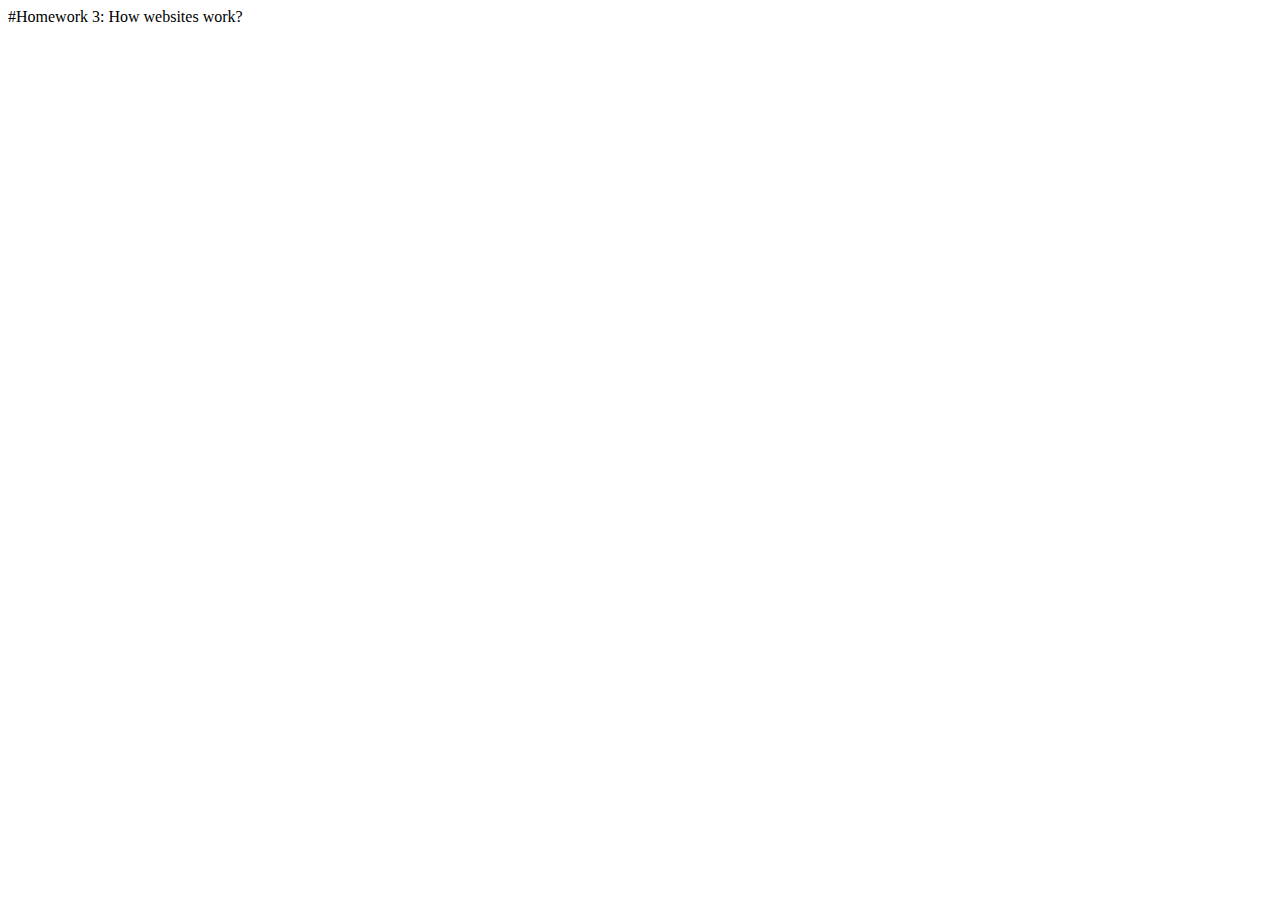
==== index.html @ 6d77a736 "Initial commit" ====
<!DOCTYPE html>
<!-- 
    SITE 1101 Principles of Information Systems Fall 2022 
    (c)2022 by Name Surname 
    Submitted in partial fulfillment of the requirements of the course.
-->
<html>
    <head>
        <title>Homework 3: How websites work?</title>       
    </head>
    <body>
        #Homework 3: How websites work?
    </body>
</html>
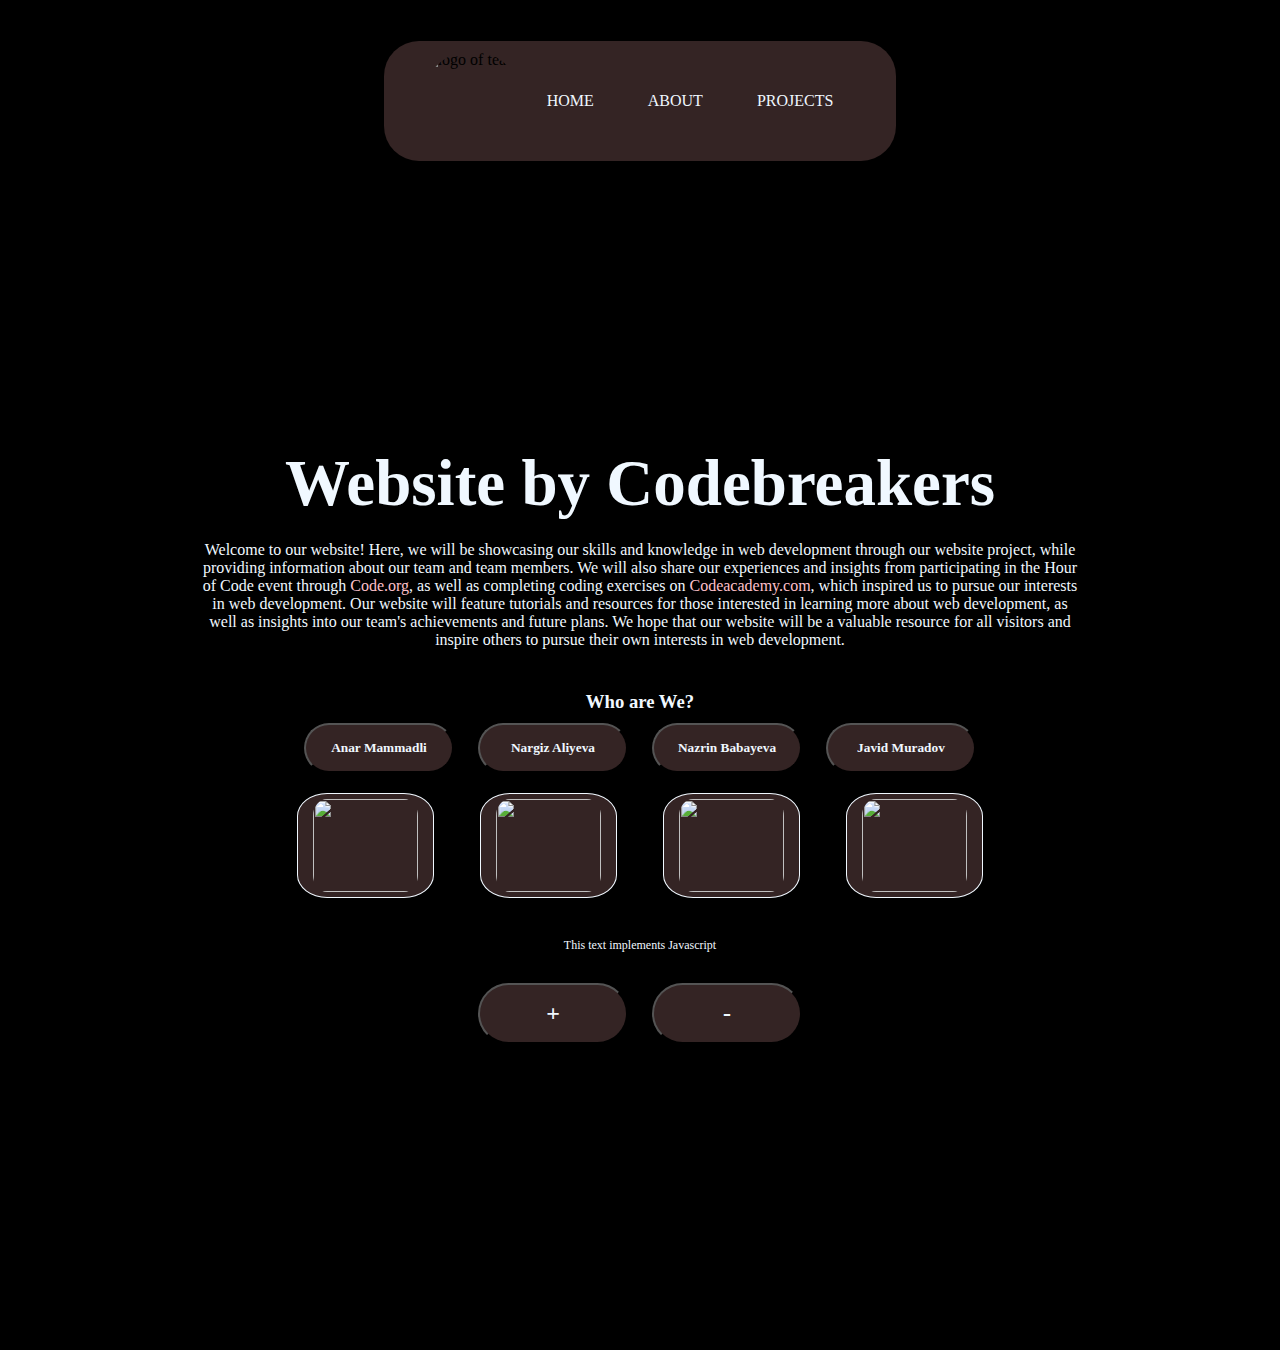
==== commit 41c9b35b: "Add files via upload" ====
--- a/index.html
+++ b/index.html
@@ -1,14 +1,44 @@
-<!DOCTYPE html>
-<!-- 
-    SITE 1101 Principles of Information Systems Fall 2022 
-    (c)2022 by Name Surname 
-    Submitted in partial fulfillment of the requirements of the course.
--->
-<html>
-    <head>
-        <title>Homework 3: How websites work?</title>       
-    </head>
-    <body>
-        #Homework 3: How websites work?
-    </body>
+<!DOCTYPE html>
+<html>
+    <head>
+        <title>Codebreakers</title>
+        <link rel='stylesheet' href="style.css">
+        <script src="app.js"></script>
+    </head>
+    <body>
+        <div class="banner">
+            <div class="navbar">
+                <img src="2.jpg" alt="logo of team" class="logo" width="100" height="100">
+                <ul>
+                    <li><a href="index.html">HOME</a></li>
+                    <li><a href="about.html">ABOUT</a></li>
+                    <li><a href="project.html">PROJECTS</a></li>
+                </ul>
+            </div>
+            <div class="content">
+                <h1>Website by Codebreakers</h1>
+                <p>Welcome to our website! Here, we will be showcasing our skills and knowledge in web development through our website project, while providing information about our team and team members. We will also share our experiences and insights from participating in the Hour of Code event through <a class='link' href='https://www.code.org/'>Code.org</a>, as well as completing coding exercises on <a href='https://www.codecademy.com/'>Codeacademy.com</a>, which inspired us to pursue our interests in web development. Our website will feature tutorials and resources for those interested in learning more about web development, as well as insights into our team's achievements and future plans. We hope that our website will be a valuable resource for all visitors and inspire others to pursue their own interests in web development.</p>
+                <h3 class="whoAreWe"><br>Who are We?</h3>
+                <button type="button"><a href="members.html">Anar Mammadli</a></button>
+                <button type="button"><a href="members.html">Nargiz Aliyeva</a></button>
+                <button type="button"><a href="members.html">Nazrin Babayeva</a></button>
+                <button type="button"><a href="members.html">Javid Muradov</a></button>
+                <h1 class="intro">
+                    <img src="Anar.jpg" height="100px" width="100px"/>
+                    <img src="Nargiz.jpg" height="100px" width="100px"/>
+                    <img src="Nazrin.jpg" height="100px" width="100px"/>
+                    <img src="Cavid.jpg" height="100px" width="100px"/>
+                </h1>
+                <div class = 'Javascript'>
+                    <p class = 'JavascriptText' id = 'JavascriptImplement'>This text implements Javascript</p>  
+                    <div>
+                        <button class="buttonJavascript" onclick = "increasefont()">+</button>
+                        <button class="buttonJavascript" onclick = "decreasefont()">-</button>
+                    </div>
+                </div>
+            </div>
+
+        </div>
+
+    </body>
 </html>--- a/style.css
+++ b/style.css
@@ -0,0 +1,132 @@
+*{
+    padding: 0;
+    margin: 0;
+    font-family:Georgia, 'Times New Roman', Times, serif;
+}
+.banner{
+    position: relative;
+    height: 150vh;
+    width: 100%;
+    background-color: black;
+    background-position: center center;
+    background-attachment: fixed;
+    background-color: black;
+    background-size: cover;
+    
+}
+.banner::before{
+    content: "";
+    width: 100%;
+    background-image: url("1.jpg");
+    height: 150vh;
+    background-position: right;
+    top: 0;
+    right: 0;
+    left: 0;
+    bottom: 0;
+    position: absolute;
+    opacity: 20%;
+    background-size: cover;
+    
+}
+.navbar{
+    background-color: rgb(52, 36, 36);
+    position: relative;
+    display: flex;
+    width: 40%;
+    margin: auto;
+    top: 3%;
+    padding: 10px 0px;
+    border-radius: 35px;
+    align-items: center;
+    justify-content: center;
+}
+.logo{
+    cursor: pointer;
+    border-radius: 100%;
+}
+.navbar ul li{
+    list-style-type: none;
+    display: inline-block;
+    margin:  0 25px;
+}
+.navbar ul li a{
+    text-decoration: none;
+    color: aliceblue;
+}
+.navbar ul li a:hover{
+    box-shadow: 0px 2px rgb(133, 10, 10);
+    color: black;
+    transition: 0.5s;
+}
+.content{
+    position:absolute;
+   text-align: center;
+    top: 33%;
+    color: aliceblue;   
+}
+.content h1{
+    text-align: center;
+    font-size: 65px;
+}
+.content p{
+    margin: 10px auto;
+    text-align: center;
+    padding: 10px 200px;
+}
+button{
+    width: 150px;
+    background-color: rgb(52, 36, 36);
+    color: aliceblue;
+    padding: 15px 15px;
+    margin: 10px 10px;
+    text-align: center;
+    border-radius: 35px;
+    font-weight: 700;
+}
+button:hover{
+    transition: 90ms;
+   transition: 0.7s;
+}
+p a:link {
+    color: pink;
+    text-decoration: none;
+  }
+p a:visited {
+    color: palevioletred;
+    text-decoration: none;
+  }
+  
+button a{
+    text-decoration: none;
+    color: aliceblue;
+
+}
+button a:hover{
+    color: rgb(0, 0, 0);
+    box-shadow: 0px 2px rgb(133, 10, 10);
+    transition: 90ms;
+    transition: 0.7s;
+
+}
+.intro img{
+    height: 93px;
+    width: 105px;
+    margin: 10px 15px;
+    padding: 5px 15px;
+    background-color: rgb(52, 36, 36);
+    border-radius: 22%;
+    border-color: 5px rgb(0, 0, 0);
+    border: 1px solid;
+}
+
+.Javascript{
+    margin: 20px;
+}
+
+.JavascriptText{
+    font-size: 12px;
+}
+.buttonJavascript{
+    font-size: 24px;
+}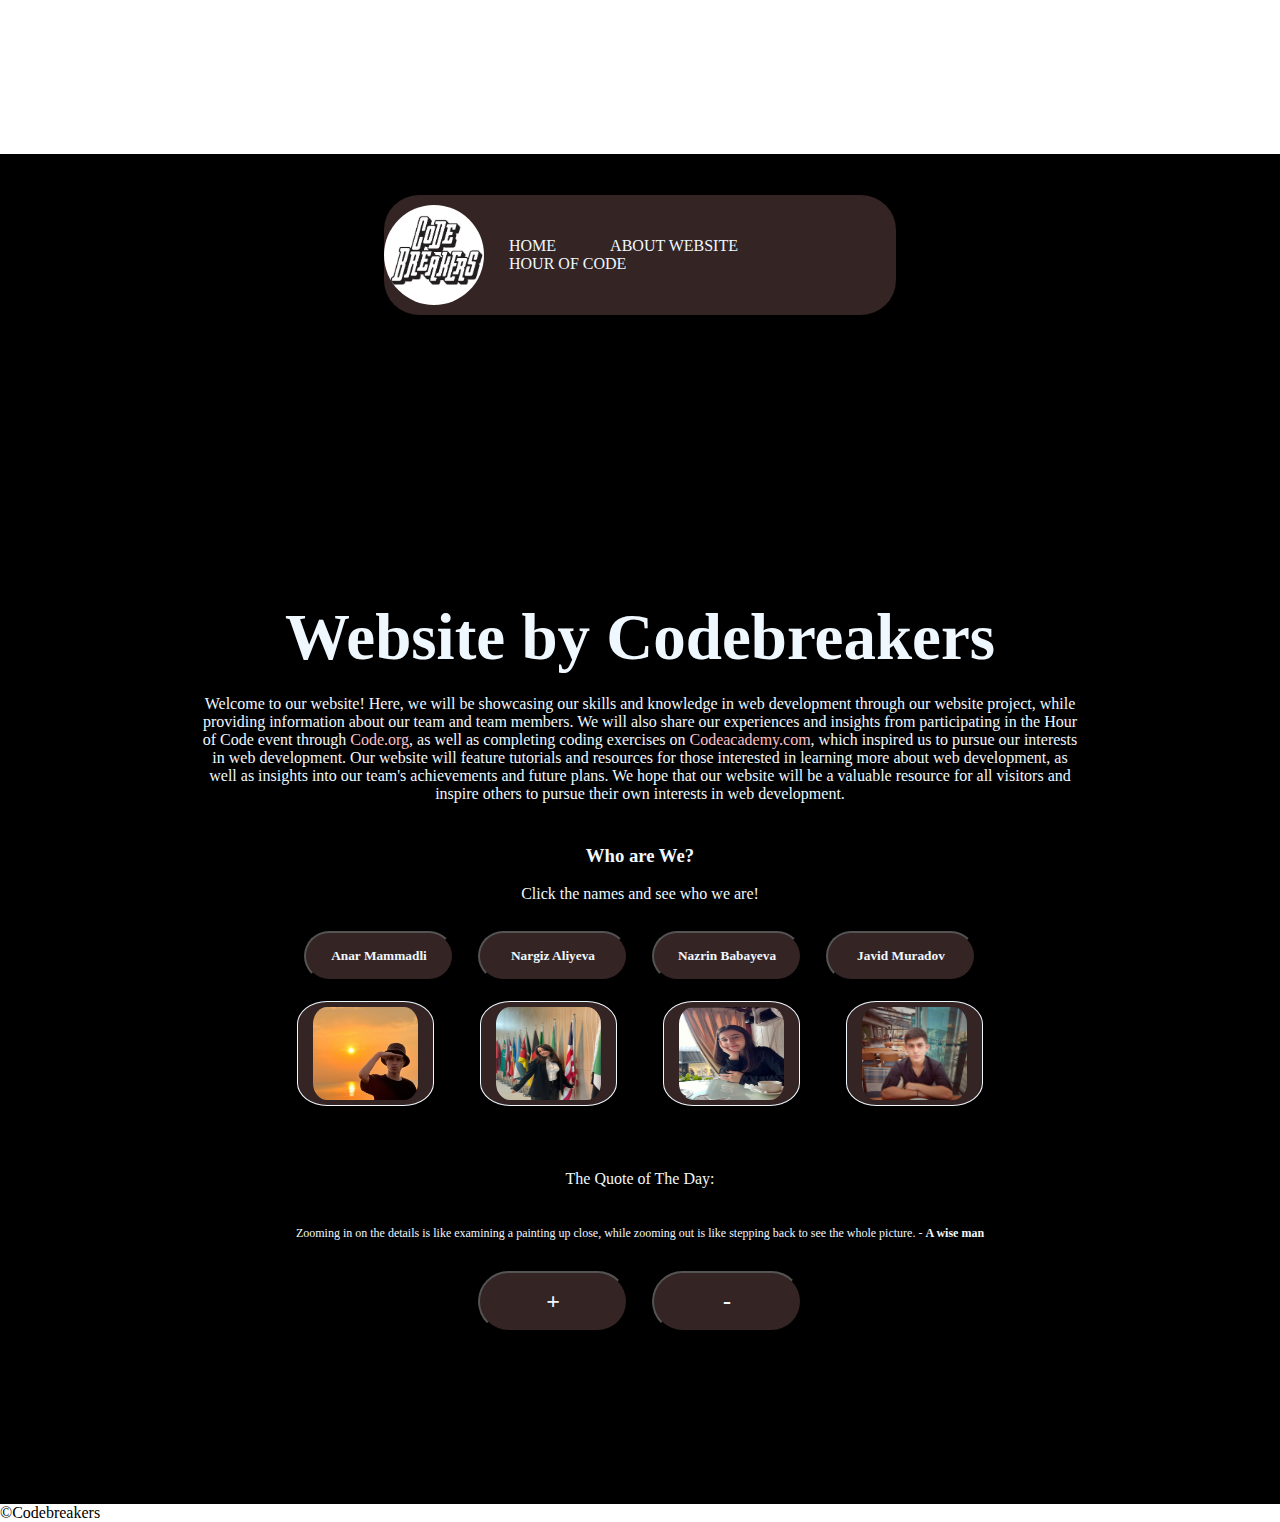
==== commit 0cdf98ef: "Update index.html" ====
--- a/index.html
+++ b/index.html
@@ -1,44 +1,73 @@
 <!DOCTYPE html>
 <html>
     <head>
+        <meta charset="UTF-8">
+        <meta http-equiv="X-UA-Compatible" content="IE=edge">
+        <meta name="viewport" content="width=device-width, initial-scale=1.0">
+<style>
+body{
+        touch-action: manipulation;
+    }
+    
+</style>
+
+<video id="video-background" preload="auto" autoplay loop muted>
+    <source src="media/video2.mp4" type="video/mp4" />
+</video>
         <title>Codebreakers</title>
+        <link rel="icon" href="media/2.jpg">
         <link rel='stylesheet' href="style.css">
-        <script src="app.js"></script>
+        <script src="app.js"></script>    
     </head>
     <body>
-        <div class="banner">
+        <audio autoplay loop volume="0.3" preload="auto">
+            <source src="media/hj.mp3" type="audio/mp3">
+          </audio>
+        <div class="banner"> 
             <div class="navbar">
-                <img src="2.jpg" alt="logo of team" class="logo" width="100" height="100">
+                <img src="media/2.jpg" alt="logo of team" class="logo" width="100" height="100">
                 <ul>
                     <li><a href="index.html">HOME</a></li>
-                    <li><a href="about.html">ABOUT</a></li>
-                    <li><a href="project.html">PROJECTS</a></li>
+                    <li><a href="about.html">ABOUT WEBSITE</a></li>
+                    <li><a href="project.html">HOUR OF CODE</a></li>
                 </ul>
             </div>
-            <div class="content">
+            <div class="content"> 
                 <h1>Website by Codebreakers</h1>
-                <p>Welcome to our website! Here, we will be showcasing our skills and knowledge in web development through our website project, while providing information about our team and team members. We will also share our experiences and insights from participating in the Hour of Code event through <a class='link' href='https://www.code.org/'>Code.org</a>, as well as completing coding exercises on <a href='https://www.codecademy.com/'>Codeacademy.com</a>, which inspired us to pursue our interests in web development. Our website will feature tutorials and resources for those interested in learning more about web development, as well as insights into our team's achievements and future plans. We hope that our website will be a valuable resource for all visitors and inspire others to pursue their own interests in web development.</p>
+                <p>Welcome to our website! Here, we will be showcasing our skills and knowledge in web development through our website project, while providing information about our team and team members. We will also share our experiences and insights from participating in the Hour of Code event through <a class='link' href='https://www.code.org/' target="_blank">Code.org</a>, as well as completing coding exercises on <a href='https://www.codecademy.com/' target="_blank">Codeacademy.com</a>, which inspired us to pursue our interests in web development. Our website will feature tutorials and resources for those interested in learning more about web development, as well as insights into our team's achievements and future plans. We hope that our website will be a valuable resource for all visitors and inspire others to pursue their own interests in web development.</p>
                 <h3 class="whoAreWe"><br>Who are We?</h3>
+                <br>
+                <div>Click the names and see who we are!</div>
+                <br>
                 <button type="button"><a href="members.html">Anar Mammadli</a></button>
-                <button type="button"><a href="members.html">Nargiz Aliyeva</a></button>
-                <button type="button"><a href="members.html">Nazrin Babayeva</a></button>
-                <button type="button"><a href="members.html">Javid Muradov</a></button>
+                <button type="button"><a href="members.html#anar ">Nargiz Aliyeva</a></button>
+                <button type="button"><a href="members.html#nargiz">Nazrin Babayeva</a></button>
+                <button type="button"><a href="members.html#nazrin">Javid Muradov</a></button>
+
                 <h1 class="intro">
-                    <img src="Anar.jpg" height="100px" width="100px"/>
-                    <img src="Nargiz.jpg" height="100px" width="100px"/>
-                    <img src="Nazrin.jpg" height="100px" width="100px"/>
-                    <img src="Cavid.jpg" height="100px" width="100px"/>
+                    <img src="media/Anar.jpg" height="100px" width="100px"/>
+                    <img src="media/Nargiz.jpg" height="100px" width="100px"/>
+                    <img src="media/Nazrin.jpg" height="100px" width="100px"/>
+                    <img src="media/Cavid.jpg" height="100px" width="100px"/>
                 </h1>
                 <div class = 'Javascript'>
-                    <p class = 'JavascriptText' id = 'JavascriptImplement'>This text implements Javascript</p>  
+                    <div class="javatext1"><br>The Quote of The Day:</div>
+                    <br>
+                    <p class = 'JavascriptText' id = 'JavascriptImplement'>Zooming in on the details is like examining a painting up close, while zooming out is like stepping back to see the whole picture. -  <b>A wise man</b></p>  
                     <div>
                         <button class="buttonJavascript" onclick = "increasefont()">+</button>
                         <button class="buttonJavascript" onclick = "decreasefont()">-</button>
                     </div>
                 </div>
+                
             </div>
+           
 
         </div>
+       
 
     </body>
-</html>+    <footer class="copy">&copy;Codebreakers<footer></footer>
+    
+      
+</html>
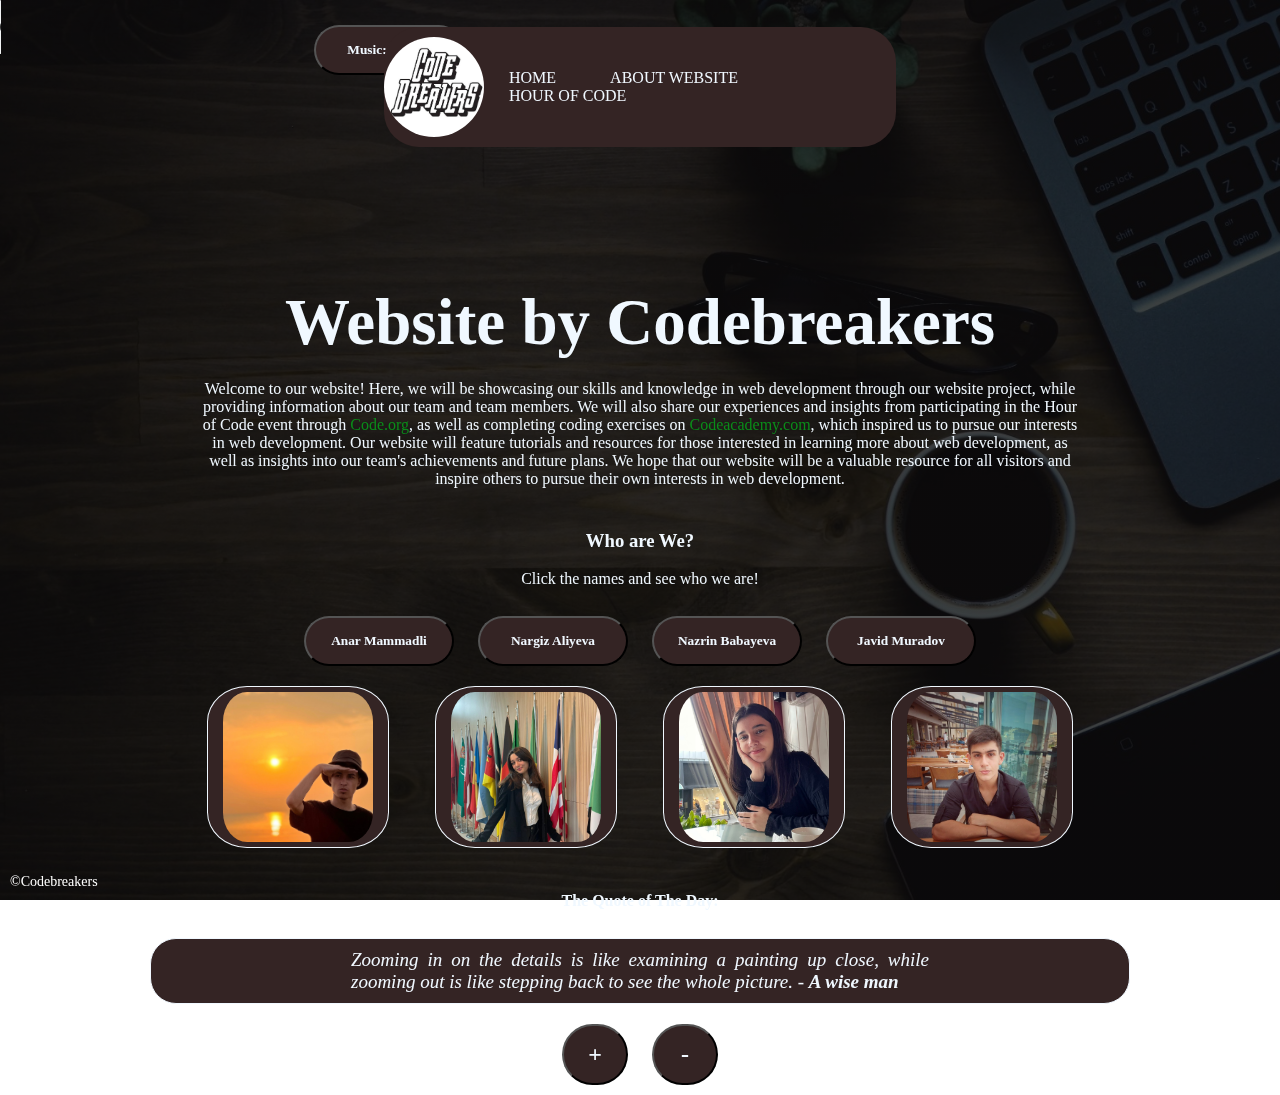
==== commit f07966b9: "Update index.html" ====
--- a/index.html
+++ b/index.html
@@ -4,25 +4,19 @@
         <meta charset="UTF-8">
         <meta http-equiv="X-UA-Compatible" content="IE=edge">
         <meta name="viewport" content="width=device-width, initial-scale=1.0">
-<style>
-body{
-        touch-action: manipulation;
-    }
-    
-</style>
+<title>Codebreakers</title>
+<link rel='stylesheet' href="style.css">
 
-<video id="video-background" preload="auto" autoplay loop muted>
+  <video id="video-background" preload="auto" autoplay loop muted>
     <source src="media/video2.mp4" type="video/mp4" />
-</video>
-        <title>Codebreakers</title>
-        <link rel="icon" href="media/2.jpg">
-        <link rel='stylesheet' href="style.css">
-        <script src="app.js"></script>    
+  </video>
+
+  <audio id="myAudio" src="media/hj.mp3" controls autoplay loop></audio>
+  <button id="music-button">Music: On/Off </button>        
+
+<script src="app.js"></script>    
     </head>
     <body>
-        <audio autoplay loop volume="0.3" preload="auto">
-            <source src="media/hj.mp3" type="audio/mp3">
-          </audio>
         <div class="banner"> 
             <div class="navbar">
                 <img src="media/2.jpg" alt="logo of team" class="logo" width="100" height="100">
--- a/style.css
+++ b/style.css
@@ -2,67 +2,66 @@
     padding: 0;
     margin: 0;
     font-family:Georgia, 'Times New Roman', Times, serif;
-}
-.banner{
-    position: relative;
-    height: 150vh;
-    width: 100%;
-    background-color: black;
-    background-position: center center;
-    background-attachment: fixed;
-    background-color: black;
-    background-size: cover;
     
 }
-.banner::before{
-    content: "";
+
+body{
+    
+    height: 100%;
     width: 100%;
-    background-image: url("1.jpg");
-    height: 150vh;
-    background-position: right;
-    top: 0;
-    right: 0;
-    left: 0;
-    bottom: 0;
-    position: absolute;
-    opacity: 20%;
+    background-attachment: fixed;
+    background-position: center;
+    background-repeat: no-repeat;
     background-size: cover;
+    background-image: linear-gradient(rgba(0,0,0,0.75),rgba(0,0,0,0.75)), url("media/1.jpg");
     
-}
+  }
+
 .navbar{
+    
+    opacity: 100% !important;
     background-color: rgb(52, 36, 36);
-    position: relative;
+    position: fixed;
     display: flex;
     width: 40%;
     margin: auto;
     top: 3%;
     padding: 10px 0px;
     border-radius: 35px;
+    display: flex;
     align-items: center;
     justify-content: center;
+    left: 50%;
+   transform: translateX(-50%);
+   opacity: 1;
 }
 .logo{
+    opacity: 100% !important;
     cursor: pointer;
     border-radius: 100%;
 }
 .navbar ul li{
+    
+    opacity: 100% !important;
     list-style-type: none;
     display: inline-block;
     margin:  0 25px;
 }
 .navbar ul li a{
+    opacity: 100% !important;
     text-decoration: none;
     color: aliceblue;
 }
 .navbar ul li a:hover{
-    box-shadow: 0px 2px rgb(133, 10, 10);
-    color: black;
+    opacity: 100% !important;
+    box-shadow: 0px 2px rgb(94, 67, 67);
+    color: rgb(10, 140, 25);
     transition: 0.5s;
 }
 .content{
-    position:absolute;
-   text-align: center;
-    top: 33%;
+    margin-top: 200px;
+    position: static;
+    text-align: center;
     color: aliceblue;   
 }
 .content h1{
@@ -89,13 +88,18 @@
    transition: 0.7s;
 }
 p a:link {
-    color: pink;
+    color: rgb(10, 140, 25);
     text-decoration: none;
   }
 p a:visited {
-    color: palevioletred;
+    color: rgb(11, 84, 13);
     text-decoration: none;
   }
+p a:hover{
+    color: greenyellow;
+    transition: 90ms;
+   transition: 0.7s;
+}
   
 button a{
     text-decoration: none;
@@ -103,15 +107,18 @@
 
 }
 button a:hover{
-    color: rgb(0, 0, 0);
-    box-shadow: 0px 2px rgb(133, 10, 10);
+    color: rgb(10, 140, 25);
+    box-shadow: 0px 2px rgb(94, 67, 67);
     transition: 90ms;
     transition: 0.7s;
+}
 
-}
+
 .intro img{
-    height: 93px;
-    width: 105px;
+    height: 150px;
+    width: 150px;
+    object-fit: cover;
+    object-position: center center;
     margin: 10px 15px;
     padding: 5px 15px;
     background-color: rgb(52, 36, 36);
@@ -121,12 +128,64 @@
 }
 
 .Javascript{
-    margin: 20px;
+    margin-left: 150px;
+    margin-right: 150px;
+    top: 5%;
+    
 }
 
 .JavascriptText{
-    font-size: 12px;
+    font-size: 19px;
+    font-style: italic;
+    background-color:rgb(52, 36, 36);
+    border-color: 5px rgb(0, 0, 0);
+    border: 1px solid;
+    text-align: justify !important;
+    border-radius: 26px;
+    
+  
+}
+.buttonJavascript:hover{
+    color: rgb(10, 140, 25);
+    box-shadow: 0px 2px rgb(94, 67, 67);
+    transition: 90ms;
+    transition: 0.7s;
+
+}
+.javatext1{
+    text-align: center;
+    font-weight: bold;
 }
 .buttonJavascript{
+    text-align: center center;
     font-size: 24px;
-}+    width: 66px !important;   
+}
+
+.copy{
+        padding: 10px;
+        text-align:left;
+        font-size: 14px;
+        position: fixed;
+        bottom: 0;
+        width: 100%;
+        color: white;
+}
+
+
+
+#video-background {
+    position: fixed;
+    top: 0;
+    left: 0;
+    min-width: 100%;
+    min-height: 100%;
+    width: auto;
+    height: auto;
+    z-index: -1;
+    background-size: cover;
+    filter: brightness(40%)
+    
+  }
+  
+  
